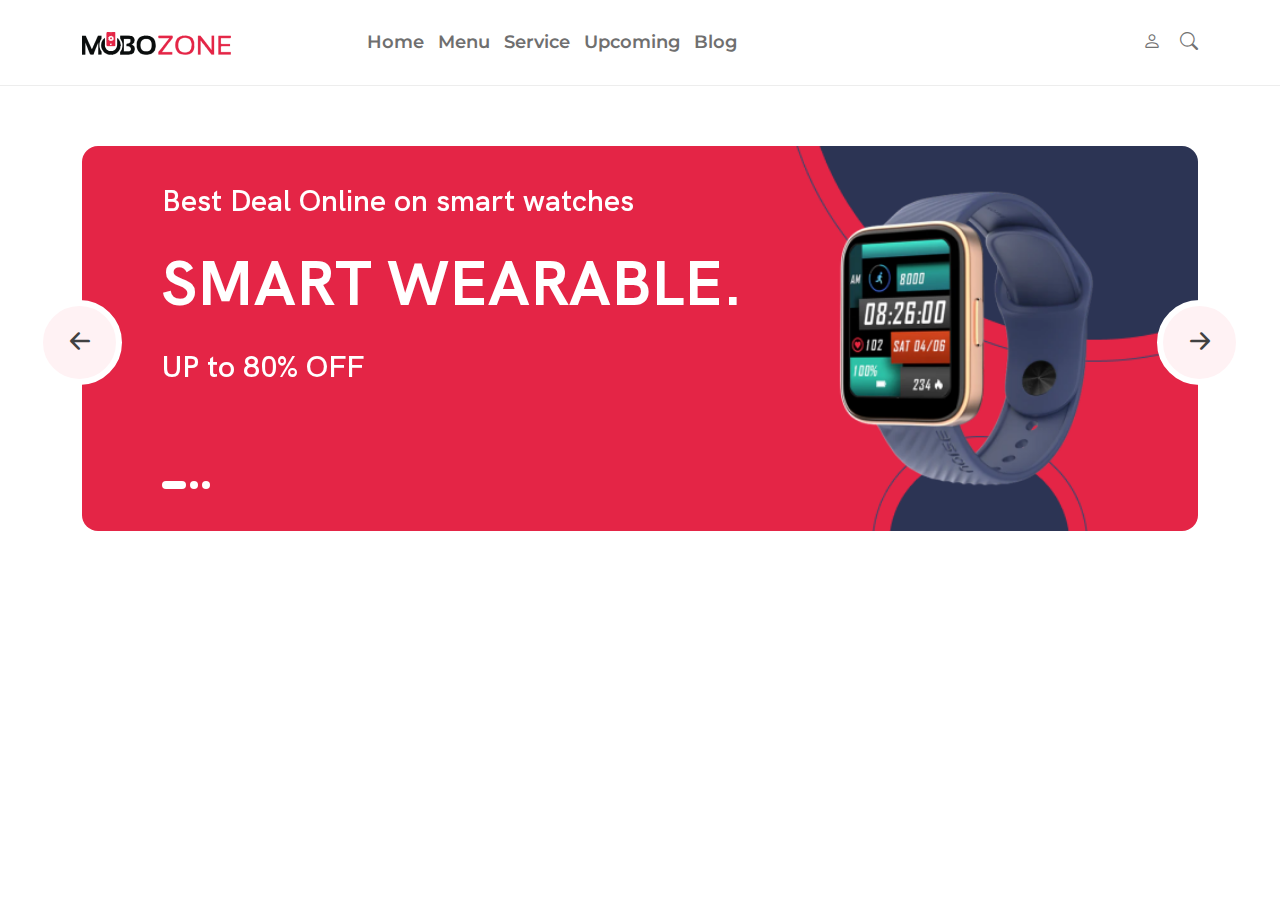
==== index.html @ f48619db "this is" ====
<!DOCTYPE html>
<html lang="en">
<head>
	<meta charset="UTF-8">
	<meta name="viewport" content="width=device-width, initial-scale=1.0">
	<link rel="stylesheet" href="assets/css/bootstrap.min.css">
	<link rel="stylesheet" href="assets/css/normalize.css">

	<link rel="stylesheet" href="assets/fonts/fonts.css">
	<link rel="stylesheet" href="assets/fonts/bootstrap-icons.min.css">
	<link rel="stylesheet" href="assets/css/owl.carousel.min.css">
	<link rel="stylesheet" href="assets/css/owl.theme.default.css">

	<link rel="stylesheet" href="style.css">
	<link rel="stylesheet" href="assets/css/responsive.css">
	
	<title>Mobozene </title>
</head>
<body>
	<!-- header content -->
	<header class="site_header header_border_bottom">
		<div class="mobozone_menu_area">
			<div class="container">
				<div class="row d-flex align-items-center">
					<div class="col-md-3">
						<div class="site_logo">
							<a href="#"><img src="assets/img/logo.png" alt="logo"></a>
						</div>
					</div>
					<div class="col-md-6">
						<div class="mobozone_main_menu">
							<ul>
								<li><a href="">Home</a></li>
								<li><a href="">Menu</a></li>
								<li><a href="">Service</a></li>
								<li><a href="">Upcoming</a></li>
								<li><a href="">Blog</a></li>
							</ul>
						</div>
					</div>
					<div class="col-md-3">
						<div class="mobozone_user_search d-flex justify-content-end">
							<ul>
								<li><a href="#"><i class="bi bi-person"></i></a></li>
								<li><a href="#"><i class="bi bi-search"></i></a></li>
							</ul>
						</div>
					</div>
				</div>
			</div>
		</div>
	</header>

	<!-- main content -->
	<main>
		<div class="mobozone_hero_slider">
			<div class="container">
				<div class="slider owl-carousel">
					<div class="mobozone_single_slider slider_background" style="background-image: url(assets/img/hero-bg.png);">
						<div class="mobozone_single_slider_content">
							<div class="row">
								<div class="col-md-8">
									<div class="mobozone_slider_text">
										<p>Best Deal Online on smart watches</p>
										<h2>SMART WEARABLE.</h2>
										<span class="offer">UP to 80% OFF</span>
									</div>
								</div>
								<div class="col-md-4">
									<div class="mobozone_slider_image">
										<img src="assets/img/image 2.png" alt="">
									</div>
								</div>
							</div>
						</div>
					</div>
					<div class="mobozone_single_slider slider_background" style="background-image: url(assets/img/hero-bg.png);">
						<div class="mobozone_single_slider_content">
							<div class="row">
								<div class="col-md-8">
									<div class="mobozone_slider_text">
										<p>Best Deal Online on smart watches</p>
										<h2>SMART WEARABLE.</h2>
										<span class="offer">UP to 80% OFF</span>
									</div>
								</div>
								<div class="col-md-4">
									<div class="mobozone_slider_image">
										<img src="assets/img/image 2.png" alt="">
									</div>
								</div>
							</div>
						</div>
					</div>
					<div class="mobozone_single_slider slider_background" style="background-image: url(assets/img/hero-bg.png);">
						<div class="mobozone_single_slider_content">
							<div class="row">
								<div class="col-md-8">
									<div class="mobozone_slider_text">
										<p>Best Deal Online on smart watches</p>
										<h2>SMART WEARABLE.</h2>
										<span class="offer">UP to 80% OFF</span>
									</div>
								</div>
								<div class="col-md-4">
									<div class="mobozone_slider_image">
										<img src="assets/img/image 2.png" alt="">
									</div>
								</div>
							</div>
						</div>
					</div>
				</div>
			</div>
		</div>

	</main>

	<!-- footer content -->

	<footer>
		
	</footer>

	<!-- all script here -->
	<script src="assets/js/Jquery-3.7.0.js"></script>
	<script src="assets/js/owl.carousel.min.js"></script>
	<script src="assets/js/bootstrap.min.js"></script>
	
	<script src="assets/js/main.js"></script>
</body>
</html>
---- assets/fonts/fonts.css ----
@font-face {
    font-family: 'Montserrat';
    src: url('Montserrat-Medium.eot');
    src: url('Montserrat-Medium.eot?#iefix') format('embedded-opentype'),
        url('Montserrat-Medium.woff2') format('woff2'),
        url('Montserrat-Medium.woff') format('woff');
    font-weight: 500;
    font-style: normal;
    font-display: swap;
}
@font-face {
    font-family: 'Montserrat';
    src: url('Montserrat-SemiBold.eot');
    src: url('Montserrat-SemiBold.eot?#iefix') format('embedded-opentype'),
        url('Montserrat-SemiBold.woff2') format('woff2'),
        url('Montserrat-SemiBold.woff') format('woff');
    font-weight: 600;
    font-style: normal;
    font-display: swap;
}



@font-face {
    font-family: 'Montserrat';
    src: url('Montserrat-Bold.eot');
    src: url('Montserrat-Bold.eot?#iefix') format('embedded-opentype'),
        url('Montserrat-Bold.woff2') format('woff2'),
        url('Montserrat-Bold.woff') format('woff');
    font-weight: bold;
    font-style: normal;
    font-display: swap;
}

@font-face {
    font-family: 'Montserrat';
    src: url('Montserrat-Regular.eot');
    src: url('Montserrat-Regular.eot?#iefix') format('embedded-opentype'),
        url('Montserrat-Regular.woff2') format('woff2'),
        url('Montserrat-Regular.woff') format('woff');
    font-weight: normal;
    font-style: normal;
    font-display: swap;
}

@font-face {
    font-family: 'HK Grotesk';
    src: url('HKGrotesk-Medium.eot');
    src: url('HKGrotesk-Medium.eot?#iefix') format('embedded-opentype'),
        url('HKGrotesk-Medium.woff2') format('woff2'),
        url('HKGrotesk-Medium.woff') format('woff');
    font-weight: 500;
    font-style: normal;
    font-display: swap;
}

@font-face {
    font-family: 'HK Grotesk';
    src: url('HKGrotesk-Regular.eot');
    src: url('HKGrotesk-Regular.eot?#iefix') format('embedded-opentype'),
        url('HKGrotesk-Regular.woff2') format('woff2'),
        url('HKGrotesk-Regular.woff') format('woff');
    font-weight: normal;
    font-style: normal;
    font-display: swap;
}

@font-face {
    font-family: 'HK Grotesk';
    src: url('HKGrotesk-SemiBold.eot');
    src: url('HKGrotesk-SemiBold.eot?#iefix') format('embedded-opentype'),
        url('HKGrotesk-SemiBold.woff2') format('woff2'),
        url('HKGrotesk-SemiBold.woff') format('woff');
    font-weight: 600;
    font-style: normal;
    font-display: swap;
}

@font-face {
    font-family: 'HK Grotesk';
    src: url('HKGrotesk-Bold.eot');
    src: url('HKGrotesk-Bold.eot?#iefix') format('embedded-opentype'),
        url('HKGrotesk-Bold.woff2') format('woff2'),
        url('HKGrotesk-Bold.woff') format('woff');
    font-weight: bold;
    font-style: normal;
    font-display: swap;
}
---- style.css ----
/*this is main css file*/

body{
	font-family: 'Montserrat', sans-serif;
	color: #242424;
	font-weight: 400;
	background: #fff;
	line-height: 24px;
}
a, a:hover, a:visited, a:focus{
	text-decoration: none;
}
ul, li{
	margin: 0;
	padding: 0;
	list-style: none;
}
/* various style in ui */

.primary_color{}
.secondary_color{}

/*menu css*/


header.site_header {
    padding: 30px 0;
}
.header_border_bottom{
	border-bottom: 1px solid rgba(237, 237, 237, 1);
}
.mobozone_main_menu ul {
    padding: 0;
    margin: 0;
    list-style: none;
}

.mobozone_main_menu ul li {display: inline-block;}

.mobozone_main_menu ul li a {
    display: block;
    margin-right: 10px;
    color: #6F6F6F;
    font-weight: 600;
    font-size: 18px;
    transition: .3s;
    border-bottom: 1px solid transparent;

}
.mobozone_main_menu ul li:hover a {
    color: #E42546;
    border-bottom: 1px solid rgba(238, 118, 139, 0.4);
}
.mobozone_main_menu ul li:last-child a, .mobozone_user_search ul li:last-child a{
	margin-right: 0;
}
.mobozone_user_search ul li {
    display: inline-block;
}

.mobozone_user_search ul li a {
    font-size: 18px;
    color: rgba(114, 114, 114, 1);
    display: block;
    margin-right: 15px;
}
/* Hero Slider */
.mobozone_hero_slider{
	margin: 60px 0;
}
.mobozone_hero_slider .slider_background {
    background-size: cover;
    background-position: center;
    background-repeat: no-repeat;
    background-color: #ddd;
    border-radius: 16px;
}

.mobozone_hero_slider .mobozone_single_slider_content {
    padding: 40px 80px;
}
.mobozone_slider_text p , .mobozone_slider_text span {
    color: #fff;
    font-size: 30px;
    font-weight: 600;
    line-height: 30px;
    font-family: 'HK Grotesk';
    margin-bottom: 30px;
}
.mobozone_slider_text h2 {
    font-size: 63px;
    font-weight: 700;
    color: #fff;
    text-transform: uppercase;
    font-family: 'HK Grotesk';
    margin-bottom: 30px;
}
.mobozone_slider_text span{
	margin-bottom: 0;
}
.mobozone_hero_slider .slider .owl-nav {
    position: absolute;
    top: 40%;
    left: -45px;
    width: 100%;
}
.mobozone_hero_slider .slider .owl-nav button {
    background: #FFF2F4 !important;
    height: 85px;
    width: 85px;
    border: 6px solid #fff !important;
    border-radius: 50px;
}
.mobozone_hero_slider .slider .owl-nav button i {
    font-size: 40px;
    color: #414141;
}
.mobozone_hero_slider .slider .owl-nav button.owl-next {
    position: absolute;
    right: -8%;
    left: auto;
}
.mobozone_hero_slider .slider .owl-dots {
    position: absolute;
    bottom: 35px;
    left: 7%;
    z-index: 1;
}

.mobozone_hero_slider .slider .owl-dots button span {
    background-color: #fff;
    height: 8px;
    width: 8px;
    display: inline-block;
    margin: 0 2px;
    border-radius: 50px;
}
.mobozone_hero_slider .slider .owl-dots button.owl-dot.active span {
    width: 24px;
}
---- assets/css/responsive.css ----
/* this is only responsive css */
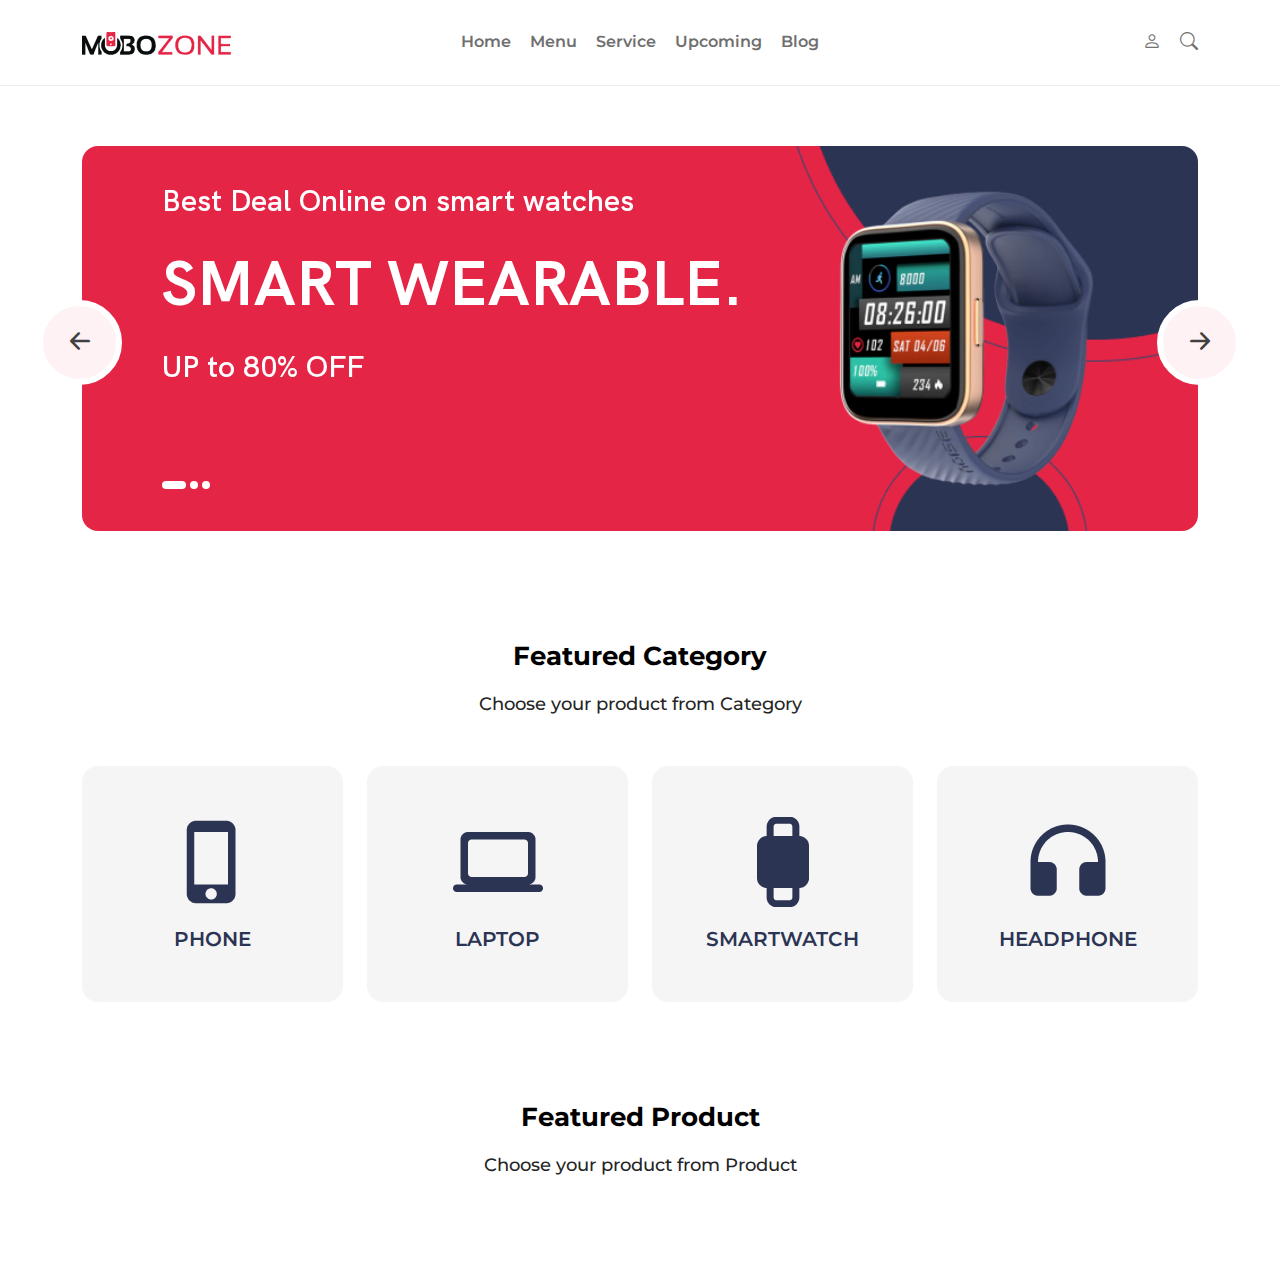
==== commit 8dab8e90: "third push" ====
--- a/index.html
+++ b/index.html
@@ -28,7 +28,7 @@
 						</div>
 					</div>
 					<div class="col-md-6">
-						<div class="mobozone_main_menu">
+						<div class="mobozone_main_menu d-flex justify-content-center">
 							<ul>
 								<li><a href="">Home</a></li>
 								<li><a href="">Menu</a></li>
@@ -53,6 +53,7 @@
 
 	<!-- main content -->
 	<main>
+		<!-- hero slider -->
 		<div class="mobozone_hero_slider">
 			<div class="container">
 				<div class="slider owl-carousel">
@@ -113,7 +114,76 @@
 				</div>
 			</div>
 		</div>
-
+		<!-- hero slider end -->
+
+		<!-- featured category -->
+		<div class="mobozone_featured_category section_gap">
+			<div class="container">
+				<div class="row d-flex justify-content-center">
+					<div class="col-md-6">
+						<div class="section_area text-center">
+							<h2 class="section_title">Featured Category</h2>
+							<p class="sub_title">Choose your product from Category</p>
+						</div>
+					</div>
+				</div>
+				<!-- section title end -->
+				<div class="row">
+					<div class="col-md-3">
+						<div class="single_cat_section">
+							<a href="#" class="cat_link">
+								<img src="assets/img/phone.png" alt="">
+								<span class="cat_name">Phone</span>
+							</a>
+						</div>
+					</div>
+					<div class="col-md-3">
+						<div class="single_cat_section">
+							<a href="#" class="cat_link">
+								<img src="assets/img/laptop.png" alt="">
+								<span class="cat_name">laptop</span>
+							</a>
+						</div>
+					</div>
+					<div class="col-md-3">
+						<div class="single_cat_section">
+							<a href="#" class="cat_link">
+								<img src="assets/img/smartwatch.png" alt="">
+								<span class="cat_name">smartwatch</span>
+							</a>
+						</div>
+					</div>
+					<div class="col-md-3">
+						<div class="single_cat_section">
+							<a href="#" class="cat_link">
+								<img src="assets/img/headphone.png" alt="">
+								<span class="cat_name">headphone</span>
+							</a>
+						</div>
+					</div>
+				</div>
+			</div>
+		</div>
+		<!-- featured category end -->
+		<!-- featured product -->
+		<div class="mobozone_featured_product section_gap">
+			<div class="container">
+				<div class="row d-flex justify-content-center">
+					<div class="col-md-6">
+						<div class="section_area text-center">
+							<h2 class="section_title">Featured Product</h2>
+							<p class="sub_title">Choose your product from Product</p>
+						</div>
+					</div>
+				</div>
+				<!-- end section area -->
+
+				<div class="row">
+					
+				</div>
+			</div>
+		</div>
+		<!-- featured product end -->
 	</main>
 
 	<!-- footer content -->
--- a/style.css
+++ b/style.css
@@ -15,6 +15,31 @@
 	padding: 0;
 	list-style: none;
 }
+
+
+/*section css */
+.section_gap{
+	padding: 50px 0;
+}
+.section_area{
+	margin-bottom: 50px;
+}
+.section_area .section_title {
+    font-size: 26px;
+    font-weight: 700;
+    color: #000;
+    margin-bottom: 20px;
+    font-family: 'Montserrat';
+}
+.section_area .sub_title {
+    font-size: 18px;
+    font-weight: 500;
+    color: #242424;
+    margin: 0;
+    font-family: 'Montserrat';
+}
+
+
 /* various style in ui */
 
 .primary_color{}
@@ -39,10 +64,10 @@
 
 .mobozone_main_menu ul li a {
     display: block;
-    margin-right: 10px;
+    margin-right: 15px;
     color: #6F6F6F;
     font-weight: 600;
-    font-size: 18px;
+    font-size: 16px;
     transition: .3s;
     border-bottom: 1px solid transparent;
 
@@ -137,4 +162,35 @@
 }
 .mobozone_hero_slider .slider .owl-dots button.owl-dot.active span {
     width: 24px;
+}
+
+/* featured category section css */
+
+.single_cat_section {
+    background-color: rgba(245, 245, 245, 1);
+    padding: 50px;
+    border-radius: 16px;
+    text-align: center;
+    transition: .3s;
+    border: 1px solid transparent;
+}
+.single_cat_section:hover{
+	border: 1px solid #E42546;
+    box-shadow: 0px 97px 39px rgba(0, 0, 0, 0.01), 0px 54px 33px rgba(0, 0, 0, 0.03), 0px 24px 24px rgba(0, 0, 0, 0.04), 0px 6px 13px rgba(0, 0, 0, 0.05), 0px 0px 0px rgba(0, 0, 0, 0.05);
+}
+
+
+.single_cat_section a.cat_link img {
+    display: inline-block;
+    max-width: 90px;
+    max-height: 90px;
+}
+
+.single_cat_section a.cat_link span {
+    display: block;
+    font-size: 20px;
+    text-transform: uppercase;
+    font-weight: 600;
+    color: #2C3454;
+    margin-top: 20px;
 }